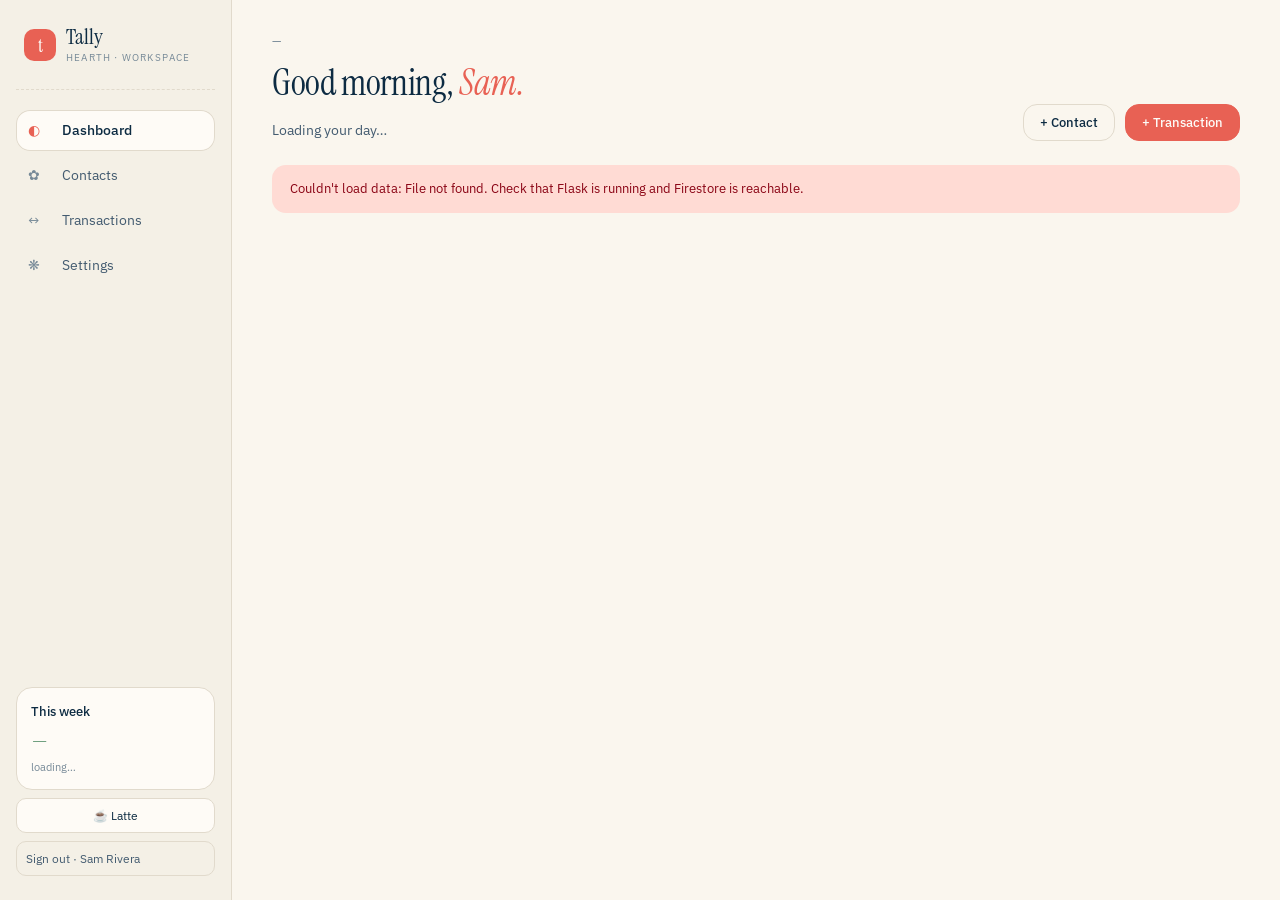
==== frontend/index.html @ 8ca76173 "feat: add edit transaction button and modal" ====
<!DOCTYPE html>
<html lang="en">
<head>
<meta charset="UTF-8" />
<title>Tally</title>
<meta http-equiv="refresh" content="0; url=dashboard.html" />
<link rel="stylesheet" href="styles.css" />
</head>
<body>
<div class="loading">REDIRECTING TO DASHBOARD…</div>
<script>location.replace("dashboard.html");</script>
</body>
</html>
---- frontend/styles.css ----
/* Tally — Hearth · vanilla CSS implementation
   Coastal palette (light) + Cappuccino (dark). Token names: see :root below.
   Loaded by every page in /frontend/. */

:root {
  --bg: oklch(0.975 0.012 85);
  --surface: oklch(0.99 0.008 85);
  --surface-alt: oklch(0.955 0.014 85);
  --line: oklch(0.89 0.020 85);
  --ink: oklch(0.28 0.055 245);
  --ink-soft: oklch(0.46 0.045 245);
  --ink-faint: oklch(0.62 0.030 240);
  --primary: oklch(0.66 0.17 28);
  --primary-ink: oklch(0.99 0.005 85);
  --primary-soft: oklch(0.93 0.055 28);
  --olive: oklch(0.60 0.08 155);
  --olive-soft: oklch(0.92 0.040 155);
  --slate: oklch(0.40 0.080 245);
  --slate-soft: oklch(0.90 0.040 245);
  --butter: oklch(0.78 0.07 85);
  --butter-soft: oklch(0.94 0.045 85);
  --danger: oklch(0.58 0.18 25);

  --font-display: "Instrument Serif", "Iowan Old Style", Georgia, serif;
  --font-sans: "IBM Plex Sans", -apple-system, BlinkMacSystemFont, sans-serif;
  --font-mono: "IBM Plex Mono", ui-monospace, "JetBrains Mono", monospace;
}

[data-theme="cappuccino"] {
  --bg: oklch(0.78 0.030 72);
  --surface: oklch(0.84 0.025 76);
  --surface-alt: oklch(0.72 0.035 68);
  --line: oklch(0.60 0.030 65);
  --ink: oklch(0.22 0.045 45);
  --ink-soft: oklch(0.36 0.040 50);
  --ink-faint: oklch(0.50 0.030 55);
  --primary: oklch(0.58 0.18 28);
  --primary-ink: oklch(0.98 0.008 80);
  --primary-soft: oklch(0.72 0.10 30);
  --olive: oklch(0.48 0.10 155);
  --olive-soft: oklch(0.65 0.07 155);
  --slate: oklch(0.30 0.07 245);
  --slate-soft: oklch(0.62 0.05 245);
  --butter: oklch(0.62 0.10 70);
  --butter-soft: oklch(0.75 0.07 70);
  --danger: oklch(0.50 0.18 25);
}

* { box-sizing: border-box; }
html, body { margin: 0; padding: 0; height: 100%; }
body {
  background: var(--bg);
  color: var(--ink);
  font-family: var(--font-sans);
  font-size: 14px;
  line-height: 1.5;
  -webkit-font-smoothing: antialiased;
}
button { font-family: inherit; cursor: pointer; }
input, select, textarea { font-family: inherit; color: inherit; }
a { color: inherit; }

/* ─── Layout ─── */
.app { display: flex; min-height: 100vh; }
.main { flex: 1; min-width: 0; }
.page { padding: 32px 40px 60px; max-width: 1400px; }
.page-narrow { padding: 32px 40px 60px; max-width: 780px; }

.page-head {
  display: flex; justify-content: space-between; align-items: flex-end;
  margin-bottom: 24px; gap: 16px; flex-wrap: wrap;
}
.page-head > div:first-child { flex: 1 1 auto; min-width: 240px; }
.eyebrow {
  font-size: 12px; color: var(--ink-faint); letter-spacing: 0.1em;
  margin-bottom: 6px; text-transform: uppercase;
}
.page-title {
  font-family: var(--font-display); font-weight: 400; font-size: 36px;
  color: var(--ink); margin: 0; line-height: 1.5; letter-spacing: -0.01em;
}
.page-title .accent { font-style: italic; color: var(--primary); }
.page-title .meta { font-style: italic; color: var(--ink-faint); font-size: 22px; }
.page-subtitle { color: var(--ink-soft); margin-top: 10px; font-size: 14px; }

/* ─── Sidebar ─── */
.sidebar {
  width: 232px; flex-shrink: 0; background: var(--surface-alt);
  border-right: 1px solid var(--line); padding: 24px 16px;
  display: flex; flex-direction: column; gap: 4px; position: sticky; top: 0;
  height: 100vh; overflow-y: auto;
}
.brand {
  display: flex; align-items: center; gap: 10px; padding: 0 8px 24px;
  border-bottom: 1px dashed var(--line); margin-bottom: 16px;
}
.brand-mark {
  width: 32px; height: 32px; border-radius: 10px; background: var(--primary);
  color: var(--primary-ink); display: flex; align-items: center; justify-content: center;
  font-family: var(--font-display); font-size: 20px;
}
.brand-name { font-family: var(--font-display); font-size: 22px; color: var(--ink); line-height: 1.2; }
.brand-sub { font-size: 10px; color: var(--ink-faint); letter-spacing: 0.12em; }

.nav-item {
  display: flex; align-items: center; gap: 12px; padding: 10px 12px;
  border-radius: 14px; border: none; background: transparent;
  color: var(--ink-soft); font-size: 14px; text-align: left;
  text-decoration: none;
}
.nav-item:hover { background: color-mix(in oklch, var(--surface) 50%, transparent); }
.nav-item.active {
  background: var(--surface); color: var(--ink); font-weight: 500;
  box-shadow: inset 0 0 0 1px var(--line);
}
.nav-item .icon { width: 22px; color: var(--ink-faint); font-size: 14px; }
.nav-item.active .icon { color: var(--primary); }

.side-bottom { margin-top: auto; display: flex; flex-direction: column; gap: 8px; }
.side-stat {
  background: var(--surface); border: 1px solid var(--line); border-radius: 16px;
  padding: 14px; font-size: 11px; color: var(--ink-soft);
}
.side-stat-label { color: var(--ink); font-size: 13px; font-weight: 500; margin-bottom: 4px; }
.side-stat-value { font-family: var(--font-display); font-size: 24px; color: var(--olive); line-height: 1.2; }
.side-stat-note { margin-top: 4px; color: var(--ink-faint); }

.side-btn-row { display: flex; gap: 6px; }
.side-btn {
  flex: 1; padding: 9px; border: 1px solid var(--line); border-radius: 10px;
  background: var(--surface); color: var(--ink); font-size: 12px;
}
.side-user {
  padding: 9px; border: 1px solid var(--line); border-radius: 10px;
  background: transparent; color: var(--ink-soft); font-size: 12px; text-align: left;
}

/* ─── Buttons ─── */
.btn {
  display: inline-flex; align-items: center; gap: 6px;
  padding: 9px 16px; border-radius: 14px; border: 1px solid transparent;
  font-size: 13px; font-weight: 500; cursor: pointer; text-decoration: none;
  font-family: var(--font-sans);
}
.btn-primary { background: var(--primary); color: var(--primary-ink); border-color: var(--primary); }
.btn-primary:hover { filter: brightness(1.05); }
.btn-ghost { background: transparent; color: var(--ink); border-color: var(--line); }
.btn-ghost:hover { background: var(--surface-alt); }
.btn-soft { background: var(--surface-alt); color: var(--ink); }
.btn-link {
  background: transparent; border: none; color: var(--primary);
  font-size: 12px; padding: 0;
}

/* ─── Card ─── */
.card {
  background: var(--surface); border: 1px solid var(--line);
  border-radius: 24px; padding: 24px;
}
.card-sm { padding: 18px; border-radius: 18px; }
.card-flat { padding: 0; }

.card-title {
  font-family: var(--font-display); font-size: 22px; font-style: italic;
  color: var(--ink); line-height: 1.5; margin: 0;
}
.card-sub { font-size: 12px; color: var(--ink-faint); margin-top: 2px; }
.card-head {
  display: flex; justify-content: space-between; align-items: baseline;
  margin-bottom: 12px;
}

/* ─── Badges + avatars ─── */
.badge {
  display: inline-block; padding: 3px 10px; border-radius: 999px;
  font-size: 11px; font-weight: 500; letter-spacing: 0.02em;
}
.badge-lead { background: var(--butter-soft); color: oklch(0.40 0.10 80); }
.badge-contacted { background: var(--slate-soft); color: oklch(0.40 0.10 240); }
.badge-customer { background: var(--olive-soft); color: oklch(0.36 0.10 130); }
[data-theme="cappuccino"] .badge-lead { color: oklch(0.30 0.10 70); }
[data-theme="cappuccino"] .badge-contacted { color: oklch(0.96 0.02 245); background: var(--slate); }
[data-theme="cappuccino"] .badge-customer { color: oklch(0.20 0.08 155); }

.avatar {
  width: 36px; height: 36px; border-radius: 50%; flex-shrink: 0;
  display: flex; align-items: center; justify-content: center;
  color: var(--primary-ink); font-weight: 600; font-size: 14px;
}
.avatar-lg { width: 84px; height: 84px; font-size: 32px; }

/* ─── Form ─── */
.field { display: flex; flex-direction: column; gap: 6px; }
.field-label {
  font-size: 11px; color: var(--ink-faint); letter-spacing: 0.08em;
  text-transform: uppercase;
}
.input, .select, .textarea {
  padding: 10px 12px; border: 1px solid var(--line); border-radius: 12px;
  background: var(--bg); color: var(--ink); font-size: 13px; outline: none;
  width: 100%;
}
.input:focus, .select:focus, .textarea:focus {
  border-color: var(--primary);
  box-shadow: 0 0 0 2px color-mix(in oklch, var(--primary) 25%, transparent);
}
.textarea { resize: vertical; min-height: 80px; }

/* ─── Modal ─── */
.modal-backdrop {
  position: fixed; inset: 0; background: oklch(0 0 0 / 0.42);
  display: flex; align-items: center; justify-content: center;
  z-index: 100; padding: 24px;
}
.modal-backdrop.hidden { display: none; }
.modal {
  width: 520px; max-width: 100%; max-height: 90vh; overflow-y: auto;
  background: var(--surface); border: 1px solid var(--line);
  border-radius: 24px; padding: 28px;
}
.modal-eyebrow { font-size: 12px; color: var(--ink-faint); letter-spacing: 0.1em; }
.modal-title {
  font-family: var(--font-display); font-size: 28px; font-weight: 400;
  color: var(--ink); margin: 4px 0 18px; line-height: 1.5;
}
.modal-actions { display: flex; justify-content: flex-end; gap: 10px; margin-top: 22px; }

/* ─── Tabs / pills ─── */
.pill-group {
  display: inline-flex; gap: 4px; background: var(--surface-alt);
  padding: 4px; border-radius: 12px;
}
.pill {
  padding: 7px 14px; border: none; background: transparent;
  color: var(--ink-soft); font-size: 13px; border-radius: 8px;
}
.pill.active {
  background: var(--surface); color: var(--ink);
  box-shadow: 0 1px 2px var(--line);
}
.pill-count { color: var(--ink-faint); font-size: 11px; margin-left: 4px; }

/* ─── Stat tiles ─── */
.stat-grid { display: grid; grid-template-columns: repeat(4, 1fr); gap: 16px; }
.stat-tile {
  background: var(--surface); border: 1px solid var(--line);
  border-radius: 24px; padding: 20px;
  display: flex; flex-direction: column; gap: 8px;
}
.stat-tile-head { display: flex; justify-content: space-between; align-items: center; }
.stat-tile-label { font-size: 12px; color: var(--ink-soft); }
.stat-tile-value {
  font-family: var(--font-display); font-size: 34px; color: var(--ink);
  line-height: 1.2;
}
.stat-tile-note { font-size: 11px; color: var(--ink-faint); }

/* ─── Tables / lists ─── */
.list-row {
  display: flex; align-items: center; gap: 12px; padding: 10px 6px;
  border-radius: 10px; border: none; background: transparent; text-align: left;
  text-decoration: none; color: inherit; width: 100%;
}
.list-row + .list-row { border-top: 1px solid var(--line); border-radius: 0; }
.list-row:hover { background: var(--surface-alt); }

.tx-icon {
  width: 30px; height: 30px; border-radius: 8px;
  display: flex; align-items: center; justify-content: center; font-size: 14px;
}
.tx-icon-in { background: var(--olive-soft); color: var(--olive); }
.tx-icon-out { background: var(--primary-soft); color: var(--primary); }

.tx-table {
  background: var(--surface); border: 1px solid var(--line); border-radius: 24px;
  overflow: hidden;
}
.tx-row {
  display: grid; grid-template-columns: 110px 1fr 140px 160px 110px 130px 56px;
  padding: 14px 22px; align-items: center;
  border-bottom: 1px solid var(--line); font-size: 13px;
}
.tx-row:last-child { border-bottom: none; }
.tx-row.body:hover { background: var(--surface-alt); }
.tx-actions { display: flex; justify-content: flex-end; gap: 4px; }
.icon-btn {
  width: 30px; height: 30px; border: 1px solid transparent; border-radius: 8px;
  background: transparent; color: var(--ink-faint); display: inline-flex;
  align-items: center; justify-content: center; cursor: pointer; padding: 0;
}
.icon-btn:hover { border-color: var(--line); color: var(--primary); background: var(--surface-alt); }
.icon-btn.danger:hover { color: var(--danger); border-color: var(--danger); }
.icon-btn svg { width: 14px; height: 14px; }
.tx-row.head {
  font-size: 11px; color: var(--ink-faint); letter-spacing: 0.06em;
  padding: 12px 22px; text-transform: uppercase;
}
.tx-date, .tx-amount { font-family: var(--font-mono); font-size: 12px; color: var(--ink-soft); }
.tx-amount { text-align: right; color: var(--ink); font-size: 13px; }
.tx-amount.in { color: var(--olive); }
.tx-desc-dot { width: 6px; height: 6px; border-radius: 50%; margin-right: 10px; display: inline-block; vertical-align: middle; }
.tx-desc-dot.in { background: var(--olive); }
.tx-desc-dot.out { background: var(--primary); }

/* ─── Contact grid ─── */
.contact-grid { display: grid; grid-template-columns: repeat(3, 1fr); gap: 14px; }
.contact-card {
  background: var(--surface); border: 1px solid var(--line); border-radius: 20px;
  padding: 18px; text-decoration: none; color: inherit;
  display: flex; flex-direction: column; gap: 12px;
}
.contact-card:hover { border-color: var(--primary); }
.contact-card-head { display: flex; align-items: flex-start; gap: 12px; }
.contact-name { font-size: 15px; color: var(--ink); font-weight: 500; }
.contact-company { font-size: 12px; color: var(--ink-soft); white-space: nowrap; overflow: hidden; text-overflow: ellipsis; }
.contact-notes { font-size: 12px; color: var(--ink-faint); line-height: 1.5; }
.contact-foot {
  display: flex; justify-content: space-between; padding-top: 10px;
  border-top: 1px dashed var(--line); font-size: 11px; color: var(--ink-soft);
}

/* ─── Empty + loading ─── */
.empty {
  text-align: center; max-width: 360px; margin: 80px auto;
}
.empty h2 {
  font-family: var(--font-display); font-size: 28px; color: var(--ink);
  margin: 16px 0 8px; font-weight: 400; line-height: 1.5;
}
.empty p { color: var(--ink-soft); font-size: 14px; line-height: 1.55; margin: 0 0 22px; }
.loading {
  color: var(--ink-faint); text-align: center; padding: 60px;
  font-family: var(--font-mono); font-size: 12px; letter-spacing: 0.1em;
}
.error {
  background: var(--primary-soft); color: oklch(0.40 0.16 25);
  padding: 14px 18px; border-radius: 14px;
  font-size: 13px; margin-bottom: 16px;
}

/* ─── Charts ─── */
.chart { display: block; width: 100%; height: auto; }
.legend { display: flex; gap: 14px; font-size: 12px; color: var(--ink-soft); }
.legend-dot { width: 10px; height: 10px; border-radius: 3px; display: inline-block; margin-right: 6px; vertical-align: middle; }

/* ─── Misc ─── */
.row-2 { display: grid; grid-template-columns: 2fr 1fr; gap: 16px; }
.row-2eq { display: grid; grid-template-columns: 1fr 1fr; gap: 16px; }
.row-3eq { display: grid; grid-template-columns: repeat(3, 1fr); gap: 14px; }
.toolbar { display: flex; gap: 12px; margin-bottom: 20px; align-items: center; flex-wrap: wrap; }
.toolbar .input { flex: 1; min-width: 220px; }
.spacer { flex: 1; }

/* ─── Avatar palette helpers (set via inline style from JS) ─── */
.avatar.c-1 { background: var(--primary); }
.avatar.c-2 { background: var(--olive); }
.avatar.c-3 { background: var(--slate); color: oklch(0.99 0.005 85); }
.avatar.c-4 { background: var(--butter); color: oklch(0.30 0.05 60); }
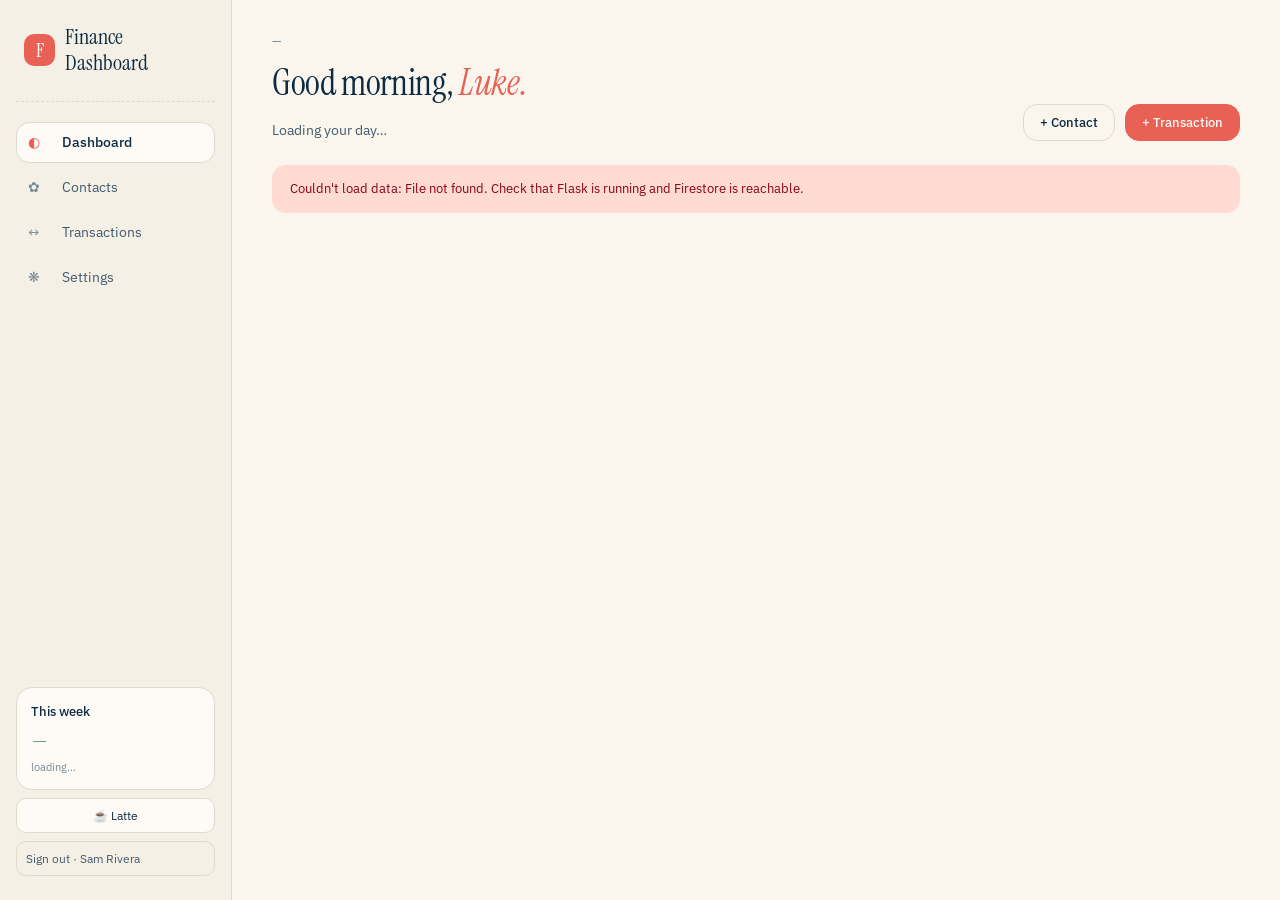
==== commit 2c176ac8: "docs: add README with screenshots, data model, and code highlights" ====
--- a/frontend/index.html
+++ b/frontend/index.html
@@ -2,7 +2,7 @@
 <html lang="en">
 <head>
 <meta charset="UTF-8" />
-<title>Tally</title>
+<title>Company Finance</title>
 <meta http-equiv="refresh" content="0; url=dashboard.html" />
 <link rel="stylesheet" href="styles.css" />
 </head>
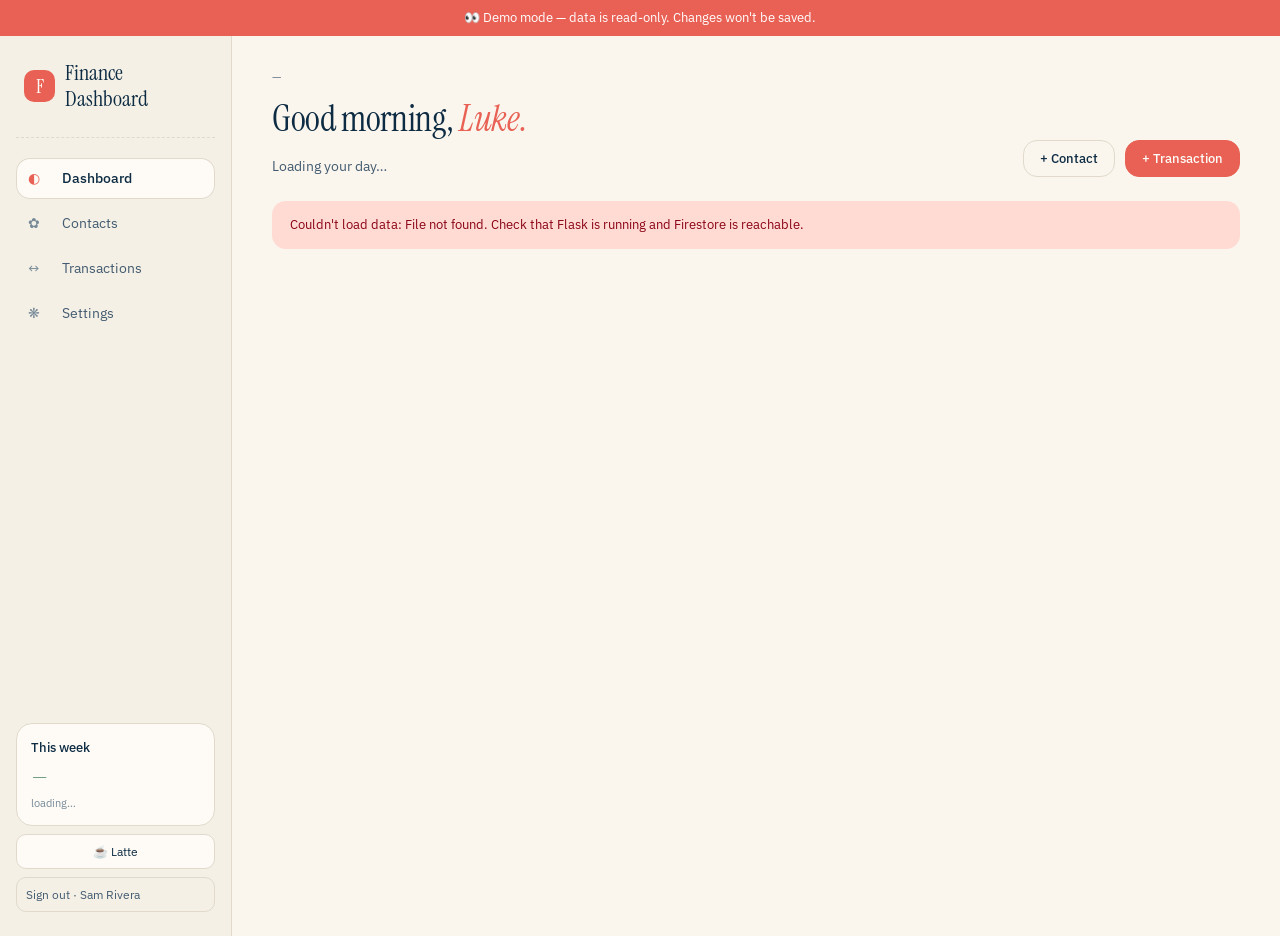
==== commit 1924c52a: "Add Vercel Speed Insights to all pages" ====
--- a/frontend/index.html
+++ b/frontend/index.html
@@ -5,6 +5,7 @@
 <title>Company Finance</title>
 <meta http-equiv="refresh" content="0; url=dashboard.html" />
 <link rel="stylesheet" href="styles.css" />
+  <script defer src="/_vercel/speed-insights/script.js"></script>
 </head>
 <body>
 <div class="loading">REDIRECTING TO DASHBOARD…</div>
